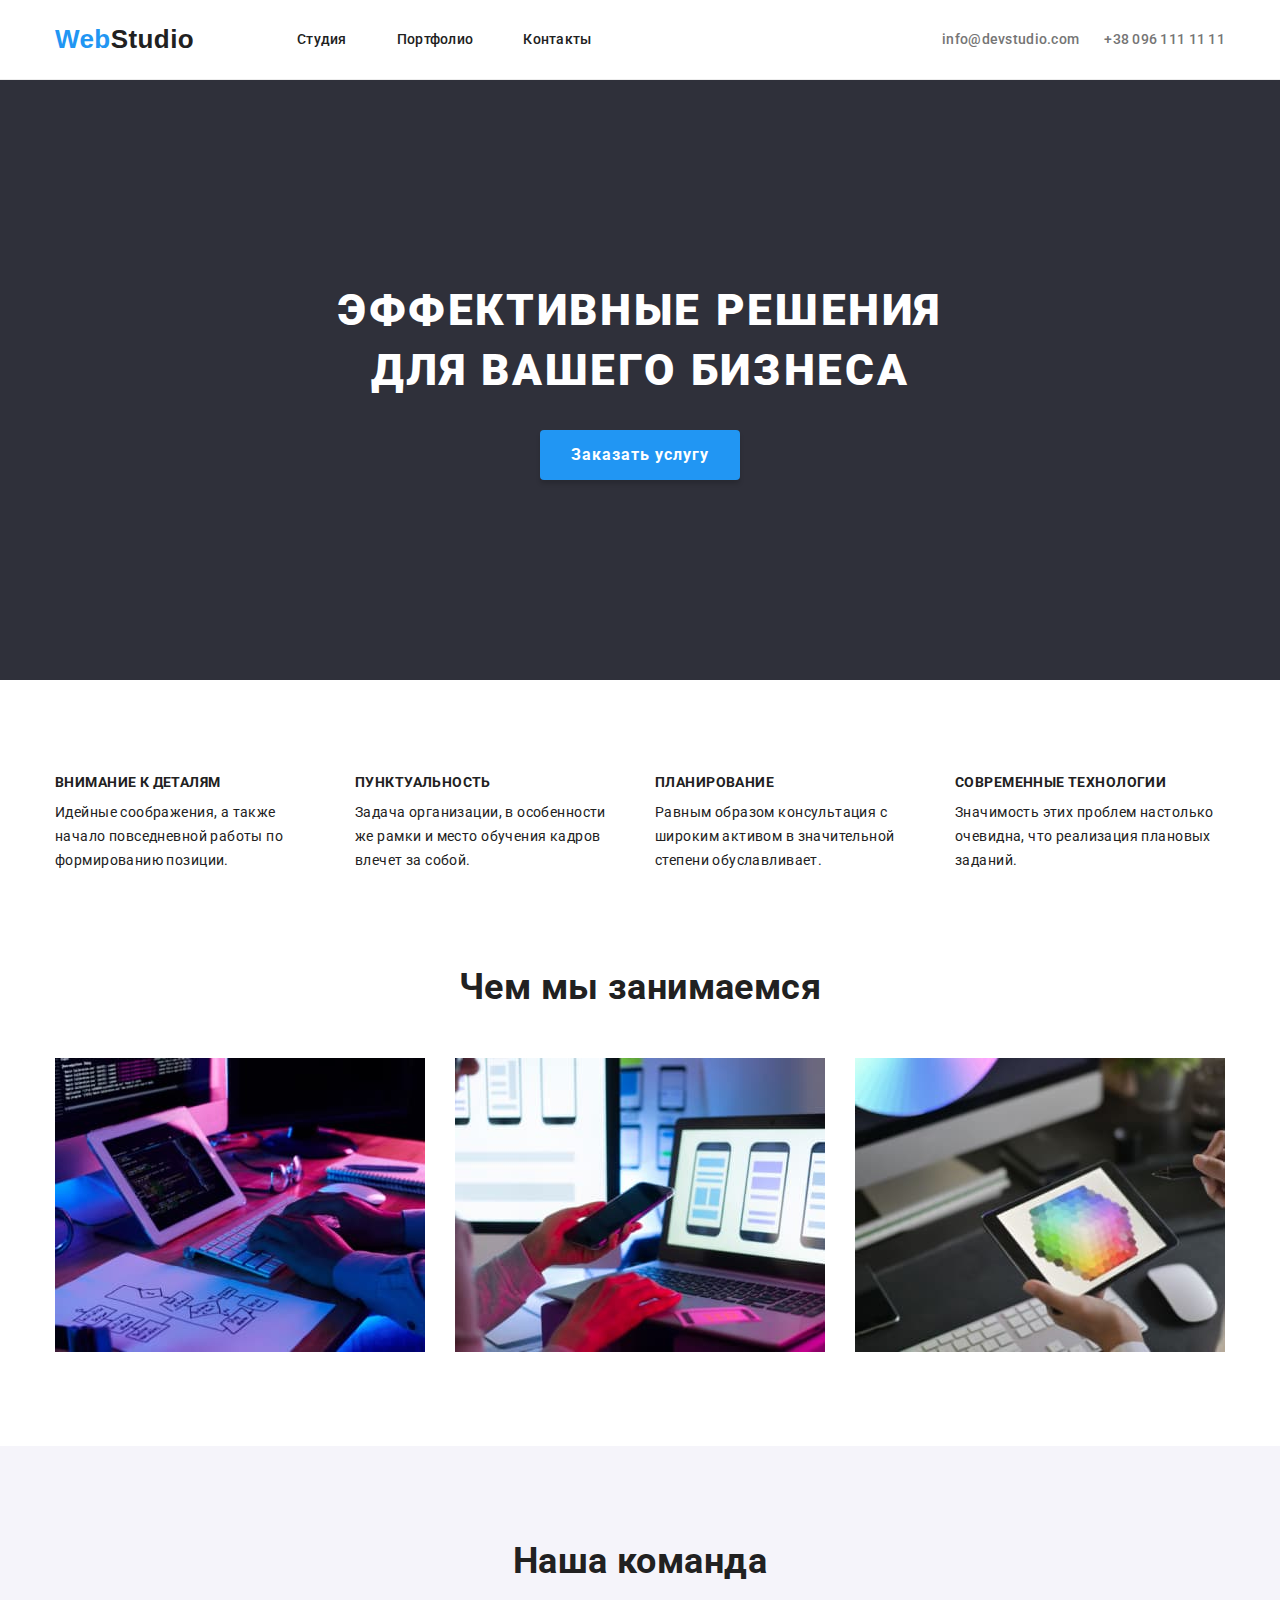
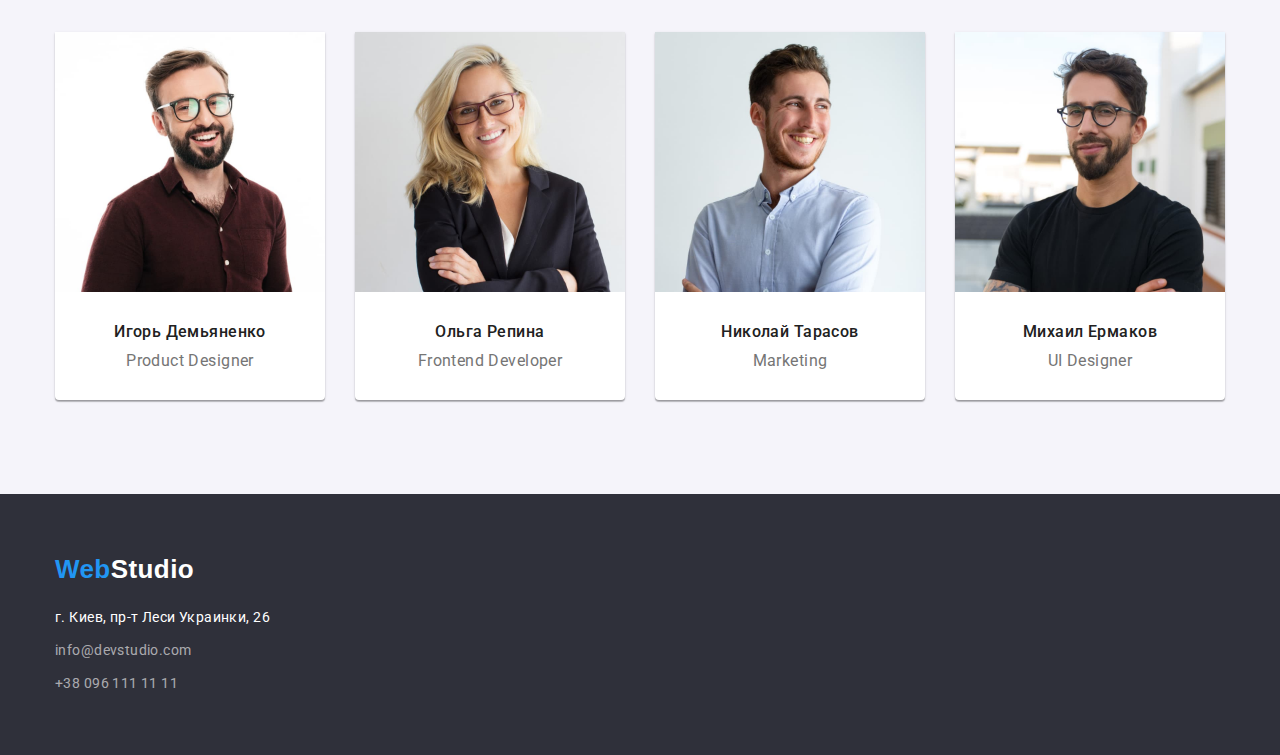
==== index.html @ 4dfd44be "," ====
<!DOCTYPE html>
<html lang="ru">

    <head>
        <meta charset="UTF-8">
        <meta http-equiv="X-UA-Compatible" content="IE=edge">
        <meta name="viewport" content="width=device-width, initial-scale=1.0">
        <link rel="stylesheet" href="css/modern-normalize.css">
        <link rel="stylesheet" href="css/style.css">
        <link rel="preconnect" href="https://fonts.googleapis.com">
        <link rel="preconnect" href="https://fonts.gstatic.com" crossorigin>
        <link
            href="https://fonts.googleapis.com/css2?family=Montserrat:wght@700&family=Roboto:wght@400;500;700;900&display=swap"
            rel="stylesheet">
        <title lang="en">Web Studio</title>
    </head>
    <body class="body">
        <header class="header">
            <div class="container header-box">
                <nav class="nav">
                    <a class="link logo nav-a" href="index.html" lang="en">Web<span class="header-span">Studio</span></a>
                    <ul class="list nav-list">
                        <li class="nav-item">
                            <a class="link nav-link" href="index.html">Студия</a>
                        </li>
                        <li class="nav-item">
                            <a class="link nav-link" href="portfolio.html">Портфолио</a>
                        </li>
                        <li class="nav-item">
                            <a class="link nav-link" href="#">Контакты</a>
                        </li>
                    </ul>
                </nav>
                <ul class="list header-address">
                    <li class="header-address-item"><a class="link header-contact" href="mailto:info@devstudio.com">info@devstudio.com</a></li>
                    <li class="header-address-item"><a class="link header-contact" href="tel:+380961111111">+38 096 111 11 11</a></li>
                </ul>
            </div>
        </header>
        <main class="main">
            <section class="hero">
                <div class="container hero-box">
                    <h1 class="hero-title">Эффективные решения для вашего бизнеса</h1>
                    <button class="hero-btn" type="button">Заказать услугу</button>
                </div>
            </section>
            <section class="benefits">
                <div class="container ">
                    <h2 class="visually-hidden">Преимущества работы с нами</h2>
                    <ul class="list benefits-list">
                        <li class="benefits-item">
                            <h3 class="benefits-title">Внимание к деталям</h3>
                            <p class="benefits-text">Идейные соображения, а также начало повседневной работы по формированию
                                позиции.</p>
                        </li>
                        <li class="benefits-item">
                            <h3 class="benefits-title">Пунктуальность</h3>
                            <p class="benefits-text">Задача организации, в особенности же рамки и место обучения кадров влечет за
                                собой.</p>
                        </li>
                        <li class="benefits-item">
                            <h3 class="benefits-title">Планирование</h3>
                            <p class="benefits-text">Равным образом консультация с широким активом в значительной степени
                                обуславливает.</p>
                        </li>
                        <li class="benefits-item">
                            <h3 class="benefits-title">Современные технологии</h3>
                            <p class="benefits-text">Значимость этих проблем настолько очевидна, что реализация плановых заданий.
                            </p>
                        </li>
                    </ul>
                </div>
            </section>
            <section class="about">
                <div class="container">
                    <h2 class="about-title">Чем мы занимаемся</h2>
                    <ul class="list about-list">
                        <li class="about-item"><img class="about-img" src="images/img.jpg" alt="печать на клавиатуре" width="370"></li>
                        <li class="about-item"><img class="about-img" src="images/img2.jpg" alt="работа в телефоне и ноутбуке" width="370"></li>
                        <li class="about-item"><img class="about-img" src="images/img3.jpg" alt="катинка на планшете" width="370"></li>
                    </ul>
                </div>
            </section>
            <section class="team">
                <div class="container team-box">
                <h2 class="team-title">Наша команда</h2>
                    <ul class="list team-list">
                        <li class="team-item">
                            <img class="team-img" src="images/img4.jpg" alt="человек" width="270">
                            <div class="team-text">
                                <h3 class="team-list-title">Игорь Демьяненко</h3>
                                <p class="team-list-text" lang="en">Product Designer</p>
                            </div>
                        </li>
                        <li class="team-item">
                            <img class="team-img" src="images/img5.jpg" alt="человек" width="270">
                            <div class="team-text">
                                <h3 class="team-list-title">Ольга Репина</h3>
                                <p class="team-list-text" lang="en">Frontend Developer</p>
                            </div>
                        </li>
                        <li class="team-item">
                            <img class="team-img" src="images/img6.jpg" alt="человек" width="270"> 
                            <div class="team-text">
                                <h3 class="team-list-title">Николай Тарасов</h3>
                                <p class="team-list-text" lang="en">Marketing</p>
                            </div>
                        </li>
                        <li class="team-item">
                            <img class="team-img" src="images/img7.jpg" alt="человек" width="270">
                            <div class="team-text">
                                <h3 class="team-list-title">Михаил Ермаков</h3>
                                <p class="team-list-text" lang="en">UI Designer</p>
                            </div>
                        </li>
                    </ul>
                </div>
            </section>
        </main>
        <footer class="footer">
            <div class="container footer-box">
                <a class="link logo footer-a" href="index.html" lang="en">Web<span class="footer-span">Studio</span></a>
                <address class="address">
                    <ul class="list address-list">
                        <li class="address-item"><a class="link address-link" href="https://www.google.com/maps/place/%D0%B1%D1%83%D0%BB.+%D0%9B%D0%B5%D1%81%D0%B8+%D0%A3%D0%BA%D1%80%D0%B0%D0%B8%D0%BD%D0%BA%D0%B8,+26,+%D0%9A%D0%B8%D0%B5%D0%B2,+02000/@50.4265807,30.5361971,17z/data=!4m13!1m7!3m6!1s0x40d4cf0e033ecbe9:0x57a4dffefec77da0!2z0LHRg9C7LiDQm9C10YHQuCDQo9C60YDQsNC40L3QutC4LCAyNiwg0JrQuNC10LIsIDAyMDAw!3b1!8m2!3d50.4265807!4d30.5383858!3m4!1s0x40d4cf0e033ecbe9:0x57a4dffefec77da0!8m2!3d50.4265807!4d30.5383858"
                            target="_blank" rel="noreferrer noopener">г. Киев, пр-т Леси Украинки, 26</a></li>
                        <li  class="address-item"><a class="link address-contact" href="mailto:info@devstudio.com">info@devstudio.com</a></li>
                        <li  class="address-item"><a class="link address-contact" href="tel:+380961111111">+38 096 111 11 11</a></li>
                    </ul>
                </address>
            </div>
        </footer>
    </body>
</html>
---- css/style.css ----
:root {
  --brand-color: #2196f3;
  --first-color: #ffffff;
  --second-color: #757575;
  --third-color: #212121;
}
body {
  font-family: 'Roboto', sans-serif;
  color: var(--third-color);
  font-size: 14px;
  font-weight: normal;
  letter-spacing: 0.03em;
}
p,
h1,
h2,
h3,
h4,
h5,
h6 {
  margin: 0;
}
ul {
  margin: 0;
  padding: 0;
}
img {
  display: block;
}
button {
  cursor: pointer;
}
.link {
  text-decoration: none;
}
.list {
  list-style: none;
}
.container {
  width: 1200px;
  padding-left: 15px;
  padding-right: 15px;
  margin: 0 auto;
}
.visually-hidden {
  position: absolute;
  white-space: nowrap;
  width: 1px;
  height: 1px;
  overflow: hidden;
  border: 0;
  padding: 0;
  clip: rect(0 0 0 0);
  clip-path: inset(50%);
  margin: -1px;
}
.logo {
  font-family: 'Raleway', sans-serif;
  font-style: normal;
  font-weight: bold;
  font-size: 26px;
  line-height: calc(31 / 26);
  color: var(--brand-color);
}
/*---------------HEADER--------------*/
.header {
  border-bottom: 1px solid #ececec;
}
.header-box {
  display: flex;
  justify-content: space-between;
}
.nav {
  display: flex;
  align-items: center;
}
.nav-a {
  padding: 24px 78px 24px 0;
}
.header-span {
  color: var(--third-color);
}
.nav-list {
  display: flex;
}
.nav-link {
  color: inherit;
  font-weight: 500;
  line-height: calc(16 / 14);
  letter-spacing: 0.02em;
  padding: 32px 25px;
}
.nav-link:focus,
.nav-link:hover {
  color: var(--brand-color);
}
.header-address {
  display: flex;
  align-items: center;
}
.header-contact {
  font-weight: 500;
  line-height: calc(16 / 14);
  letter-spacing: 0.02em;
  color: var(--second-color);
  padding: 32px 25px;
}
.header-contact:last-child {
  padding: 32px 0 32px 25px;
}
.header-contact:hover,
.header-contact:focus {
  color: var(--brand-color);
}

/*-------------address------------*/
.footer {
  background: #2f303a;
}
.footer-box {
  display: flex;
  flex-direction: column;
  padding-top: 60px;
  padding-bottom: 60px;
}
.footer-span {
  color: var(--first-color);
}
.address-item:not(:last-child) {
  margin-bottom: 9px;
}
.address-item:first-child {
  margin-top: 20px;
}
.address-link {
  font-family: inherit;
  font-style: normal;
  line-height: calc(24 / 14);
  color: var(--first-color);
}
.address-contact {
  font-family: Roboto;
  font-style: normal;
  line-height: calc(24 / 14);
  color: rgba(255, 255, 255, 0.6);
}
/*---------------INDEX.HTML-----*/

/*---------------Hero-----*/
.hero {
  background: #2f303a;
}
.hero-box {
  display: flex;
  flex-direction: column;
  justify-content: center;
  align-items: center;
  padding-top: 200px;
  padding-bottom: 200px;
}
.hero-title {
  font-weight: 900;
  font-size: 44px;
  line-height: calc(60 / 44);
  text-align: center;
  letter-spacing: 0.06em;
  text-transform: uppercase;
  color: var(--first-color);
  width: 700px;
  height: 120px;
  margin-bottom: 30px;
}
.hero-btn {
  background: var(--brand-color);
  box-shadow: 0px 4px 4px rgba(0, 0, 0, 0.15);
  border-radius: 4px;
  font-weight: bold;
  font-size: 16px;
  line-height: calc(30 / 16);
  letter-spacing: 0.06em;
  color: var(--first-color);
  width: 200px;
  height: 50px;
  border: none;
}
.hero-btn:hover,
.hero-btn:focus {
  background: #188ce8;
}

/*---------------benefits-----*/
.benefits-list {
  display: flex;
  flex-wrap: wrap;
  padding-top: 94px;
  margin-left: -30px;
  padding-bottom: 94px;
}
.benefits-item {
  margin-left: 30px;
  flex-basis: calc(100% / 4 - 30px);
}
.benefits-title {
  font-size: 14px;
  line-height: calc(16 / 14);
  text-transform: uppercase;
  margin-bottom: 10px;
}
.benefits-text {
  line-height: calc(24 / 14);
}

/*---------------about-----*/
.about-title {
  font-size: 36px;
  line-height: calc(42 / 36);
  text-align: center;
}
.about-list {
  display: flex;
  flex-wrap: wrap;
  margin-left: -30px;
}
.about-item {
  margin-left: 30px;
  flex-basis: calc(100% / 3 - 30px);
  margin-top: 50px;
  margin-bottom: 94px;
}
/*---------------team-----*/
.team {
  background: #f5f4fa;
}
.team-box {
  padding: 94px 15px;
}
.team-title {
  font-size: 36px;
  line-height: calc(42 / 36);
  text-align: center;
}
.team-list {
  display: flex;
  flex-wrap: wrap;
  margin-left: -30px;
}
.team-item {
  background: var(--first-color);
  box-shadow: 0px 1px 3px rgba(0, 0, 0, 0.12), 0px 1px 1px rgba(0, 0, 0, 0.14),
    0px 2px 1px rgba(0, 0, 0, 0.2);
  border-radius: 0px 0px 4px 4px;
  flex-basis: calc(100% / 4 - 30px);
  margin-top: 50px;
  margin-left: 30px;
}
.team-text {
  padding: 25px;
}
.team-list-title {
  font-weight: 500;
  font-size: 16px;
  line-height: calc(19 / 16);
  text-align: center;
  padding: 5px;
}
.team-list-text {
  font-size: 16px;
  line-height: calc(19 / 16);
  text-align: center;
  color: var(--second-color);
  padding: 5px;
}

/*---------------PORTFOLIO.HTML-----*/

/*---------------Hero-----*/
.search-list {
  display: flex;
  padding: 94px 0 50px 0;
  justify-content: center;
}
.search-item:not(:last-child) {
  margin-right: 8px;
}
.search-btn {
  background: #f5f4fa;
  border-radius: 4px;
  font-weight: 500;
  font-size: 16px;
  line-height: calc(26 / 16);
  text-align: center;
  border: none;
  padding: 6px 22px;
}
.search-btn:hover,
.search-btn:focus {
  background: var(--brand-color);
  box-shadow: 0px 3px 1px rgba(0, 0, 0, 0.1), 0px 1px 2px rgba(0, 0, 0, 0.08),
    0px 2px 2px rgba(0, 0, 0, 0.12);
  color: var(--first-color);
}
.product-list {
  display: flex;
  flex-wrap: wrap;
  margin-left: -30px;
  margin-top: -30px;
  padding-bottom: 94px;
}
.product-item {
  flex-basis: calc(100% / 3 - 30px);
  margin-top: 30px;
  margin-left: 30px;
}
.product-title-box {
  border-bottom: 1px solid #eeeeee;
  border-right: 1px solid #eeeeee;
  border-left: 1px solid #eeeeee;
  box-sizing: content-box;
  padding: 20px 24px 19px 24px;
}
.product-title {
  font-size: 18px;
  line-height: calc(36 / 18);
  letter-spacing: 0.06em;
  margin-bottom: 4px;
}
.product-post-title {
  font-size: 16px;
  line-height: calc(30 / 16);
  color: var(--second-color);
}
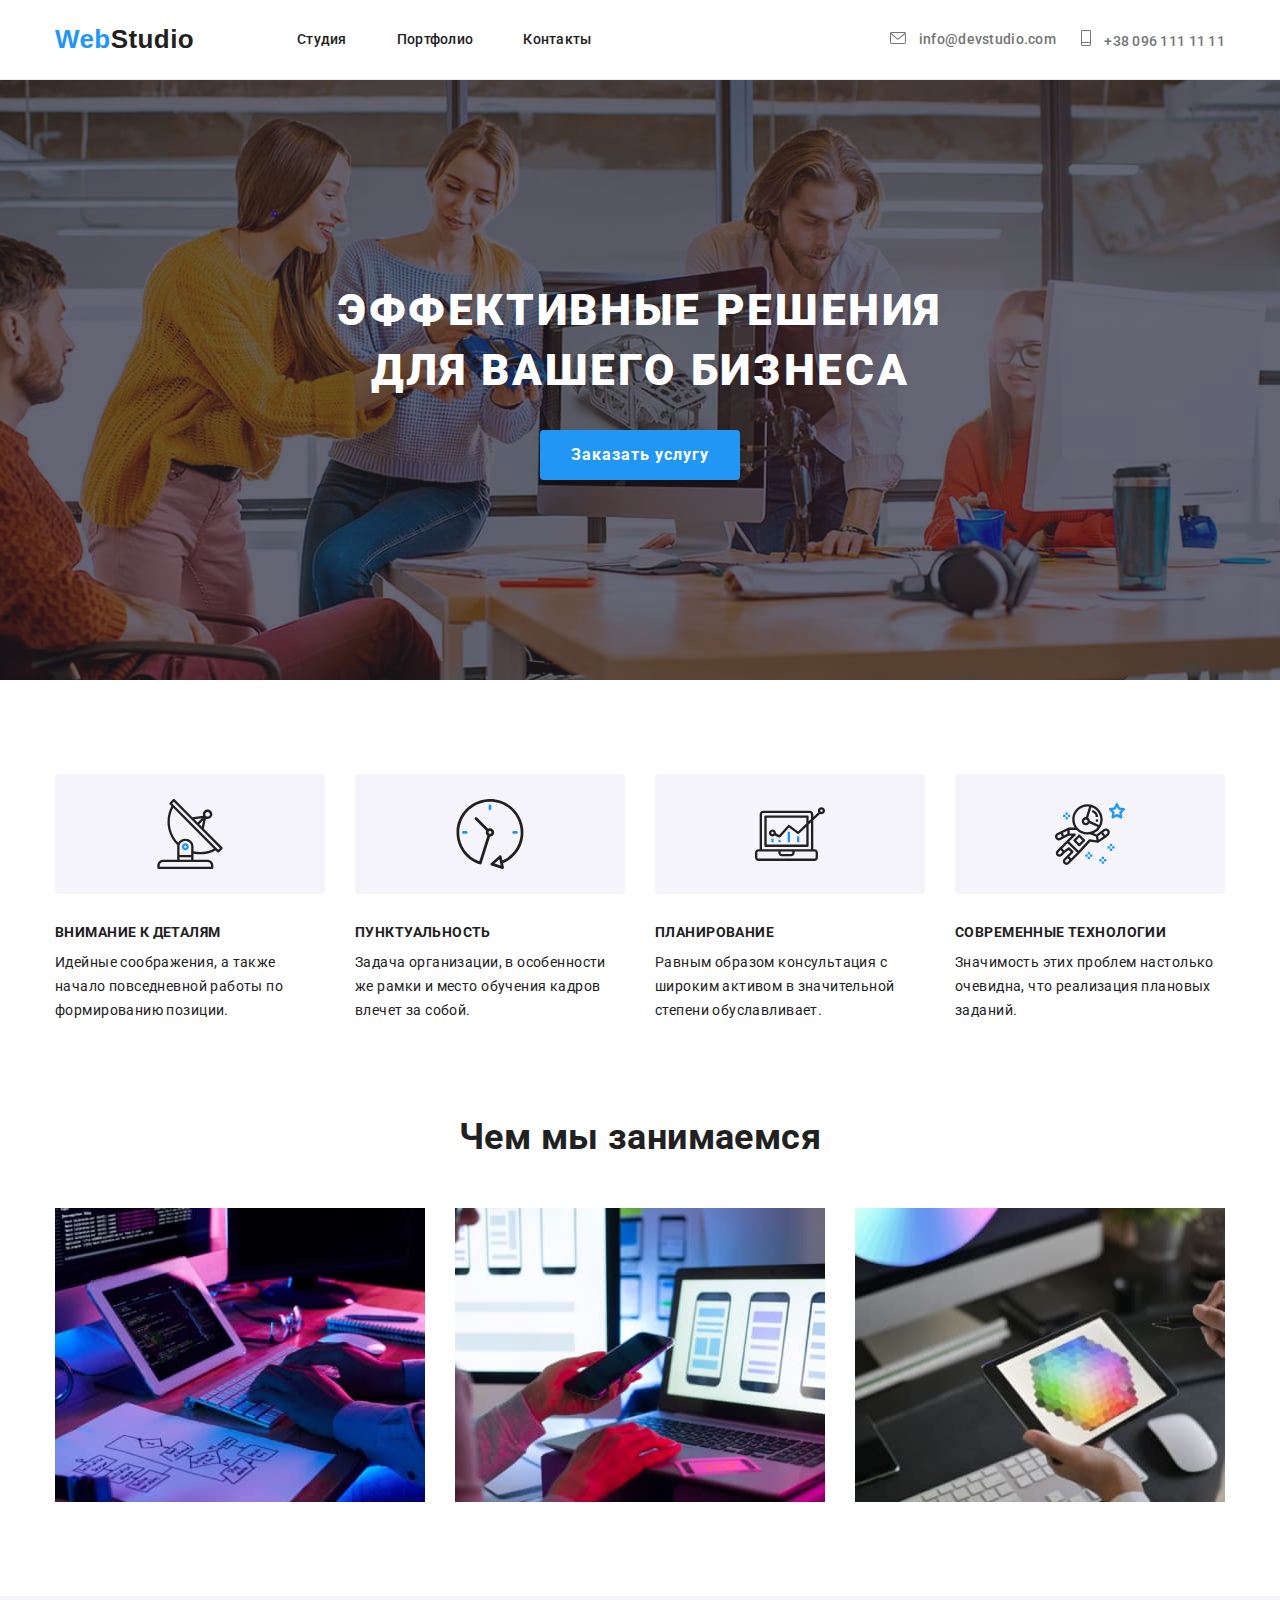
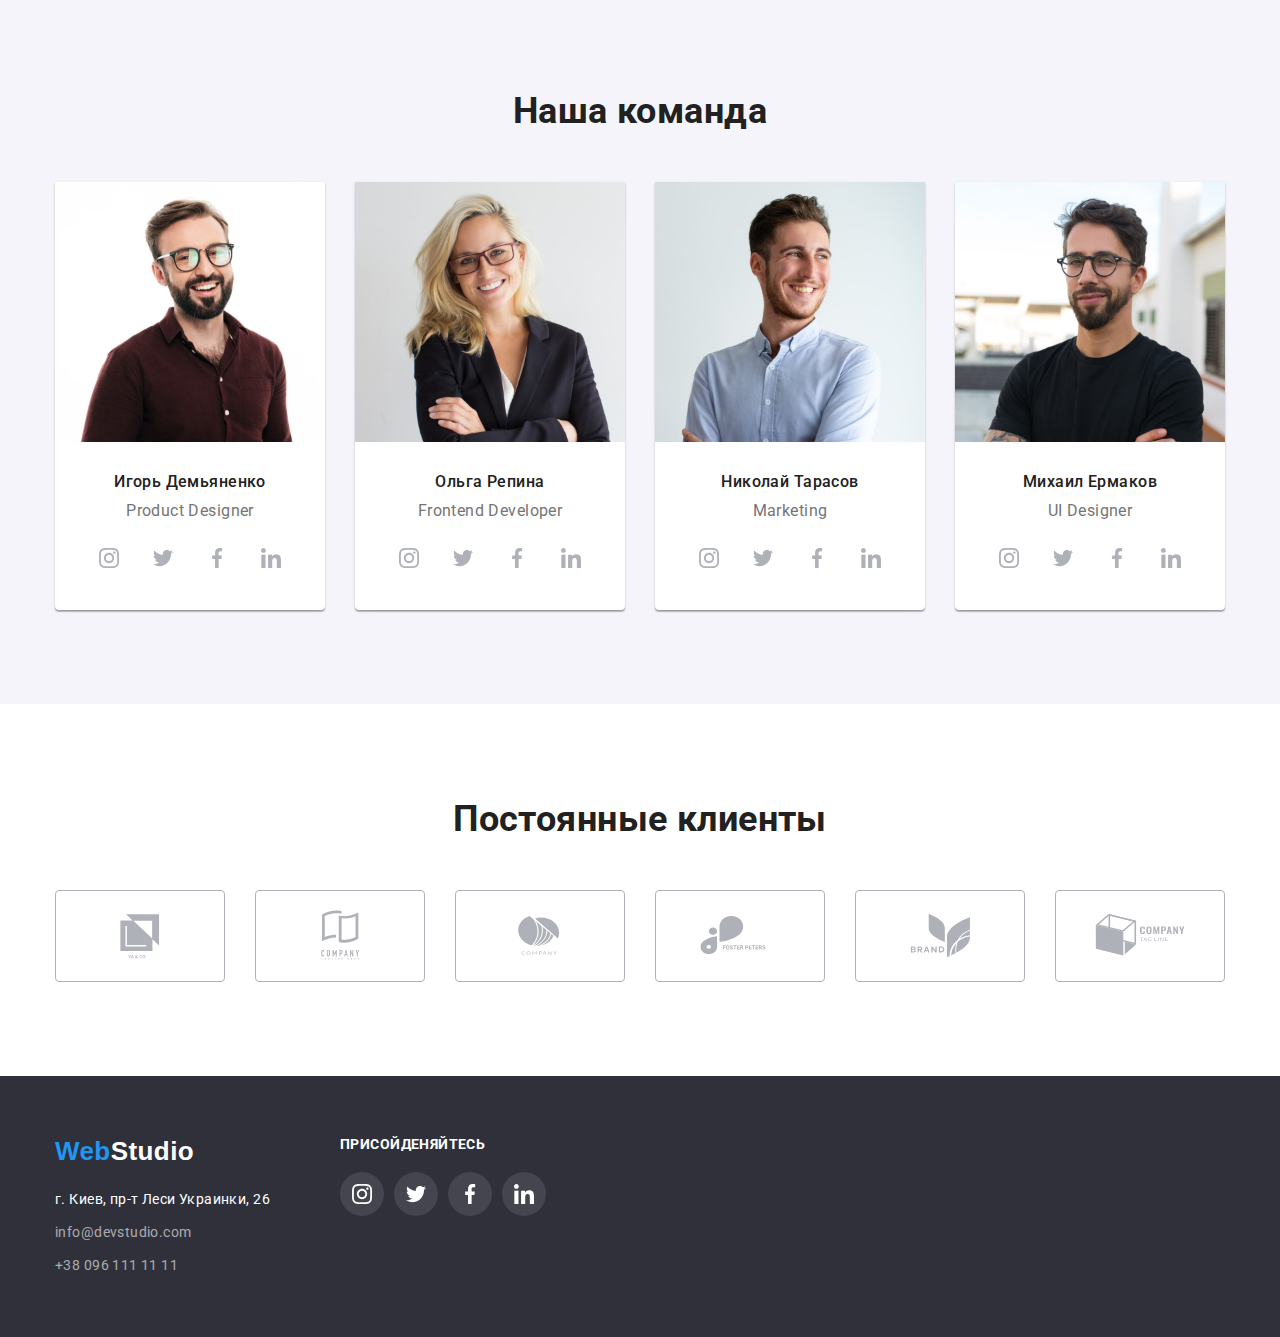
==== commit 5fa89c54: "Ферст трай" ====
--- a/index.html
+++ b/index.html
@@ -32,8 +32,20 @@
                     </ul>
                 </nav>
                 <ul class="list header-address">
-                    <li class="header-address-item"><a class="link header-contact" href="mailto:info@devstudio.com">info@devstudio.com</a></li>
-                    <li class="header-address-item"><a class="link header-contact" href="tel:+380961111111">+38 096 111 11 11</a></li>
+                    <li class="header-address-item">
+                        <a class="link header-contact " href="mailto:info@devstudio.com">
+                            <svg svg class="icon-mail" width="16" height="12">
+                                <use href="images/icons.svg#icon-mail"></use>
+                            </svg>
+                            info@devstudio.com</a>
+                    </li>
+                    <li class="header-address-item">
+                        <a class="link header-contact" href="tel:+380961111111">
+                            <svg svg class="icon-tel" width="10" height="16">
+                                <use href="images/icons.svg#icon-tel"></use>
+                            </svg>
+                            +38 096 111 11 11</a>
+                    </li>
                 </ul>
             </div>
         </header>
@@ -49,21 +61,41 @@
                     <h2 class="visually-hidden">Преимущества работы с нами</h2>
                     <ul class="list benefits-list">
                         <li class="benefits-item">
+                            <div class="benefits-box" >
+                                <svg svg class="benefits-icon" >
+                                    <use href="images/icons.svg#icon-antenna-1"></use>
+                                </svg>
+                            </div>
                             <h3 class="benefits-title">Внимание к деталям</h3>
                             <p class="benefits-text">Идейные соображения, а также начало повседневной работы по формированию
                                 позиции.</p>
                         </li>
                         <li class="benefits-item">
+                            <div class="benefits-box">
+                                <svg svg class="benefits-icon" >
+                                    <use href="images/icons.svg#icon-clock-1"></use>
+                                </svg>
+                            </div>
                             <h3 class="benefits-title">Пунктуальность</h3>
                             <p class="benefits-text">Задача организации, в особенности же рамки и место обучения кадров влечет за
                                 собой.</p>
                         </li>
                         <li class="benefits-item">
+                            <div class="benefits-box">
+                                <svg svg class="benefits-icon" >
+                                    <use href="images/icons.svg#icon-diagram-1"></use>
+                                </svg>
+                            </div>
                             <h3 class="benefits-title">Планирование</h3>
                             <p class="benefits-text">Равным образом консультация с широким активом в значительной степени
                                 обуславливает.</p>
                         </li>
                         <li class="benefits-item">
+                            <div class="benefits-box">
+                                <svg svg class="benefits-icon" >
+                                    <use href="images/icons.svg#icon-astronaut-1"></use>
+                                </svg>
+                            </div>
                             <h3 class="benefits-title">Современные технологии</h3>
                             <p class="benefits-text">Значимость этих проблем настолько очевидна, что реализация плановых заданий.
                             </p>
@@ -73,7 +105,7 @@
             </section>
             <section class="about">
                 <div class="container">
-                    <h2 class="about-title">Чем мы занимаемся</h2>
+                    <h2 class="about-title title">Чем мы занимаемся</h2>
                     <ul class="list about-list">
                         <li class="about-item"><img class="about-img" src="images/img.jpg" alt="печать на клавиатуре" width="370"></li>
                         <li class="about-item"><img class="about-img" src="images/img2.jpg" alt="работа в телефоне и ноутбуке" width="370"></li>
@@ -83,7 +115,7 @@
             </section>
             <section class="team">
                 <div class="container team-box">
-                <h2 class="team-title">Наша команда</h2>
+                <h2 class="team-title title">Наша команда</h2>
                     <ul class="list team-list">
                         <li class="team-item">
                             <img class="team-img" src="images/img4.jpg" alt="человек" width="270">
@@ -91,6 +123,44 @@
                                 <h3 class="team-list-title">Игорь Демьяненко</h3>
                                 <p class="team-list-text" lang="en">Product Designer</p>
                             </div>
+                            <ul class="team-contact-list list">
+                                <li class="team-contact-item">
+                                    <a class="team-contact-link" href="" target="_blank" rel="noreferrer noopener">
+                                        <div class="team-contact-box">
+                                            <svg class="team-contact-icon">
+                                                <use href="images/icons.svg#icon-instagram-2-1"></use>
+                                            </svg>
+                                        </div>
+                                    </a>
+                                </li>
+                                <li class="team-contact-item">
+                                    <a class="team-contact-link" href="" target="_blank" rel="noreferrer noopener">
+                                        <div class="team-contact-box">
+                                            <svg class="team-contact-icon">
+                                                <use href="images/icons.svg#icon-twitter-1"></use>
+                                            </svg>
+                                        </div>
+                                    </a>
+                                </li>
+                                <li class="team-contact-item">
+                                    <a class="team-contact-link" href="" target="_blank" rel="noreferrer noopener">
+                                        <div class="team-contact-box">
+                                            <svg class="team-contact-icon">
+                                                <use href="images/icons.svg#icon-facebook-1"></use>
+                                            </svg>
+                                        </div>
+                                    </a>
+                                </li>
+                                <li class="team-contact-item">
+                                    <a class="team-contact-link" href="" target="_blank" rel="noreferrer noopener">
+                                        <div class="team-contact-box">
+                                            <svg class="team-contact-icon">
+                                                <use href="images/icons.svg#icon-linkedin-1"></use>
+                                            </svg>
+                                        </div>
+                                    </a>
+                                </li>
+                            </ul>
                         </li>
                         <li class="team-item">
                             <img class="team-img" src="images/img5.jpg" alt="человек" width="270">
@@ -98,6 +168,44 @@
                                 <h3 class="team-list-title">Ольга Репина</h3>
                                 <p class="team-list-text" lang="en">Frontend Developer</p>
                             </div>
+                            <ul class="team-contact-list list">
+                                <li class="team-contact-item">
+                                    <a class="team-contact-link" href="" target="_blank" rel="noreferrer noopener">
+                                        <div class="team-contact-box">
+                                            <svg class="team-contact-icon">
+                                                <use href="images/icons.svg#icon-instagram-2-1"></use>
+                                            </svg>
+                                        </div>
+                                    </a>
+                                </li>
+                                <li class="team-contact-item">
+                                    <a class="team-contact-link" href="" target="_blank" rel="noreferrer noopener">
+                                        <div class="team-contact-box">
+                                            <svg class="team-contact-icon">
+                                                <use href="images/icons.svg#icon-twitter-1"></use>
+                                            </svg>
+                                        </div>
+                                    </a>
+                                </li>
+                                <li class="team-contact-item">
+                                    <a class="team-contact-link" href="" target="_blank" rel="noreferrer noopener">
+                                        <div class="team-contact-box">
+                                            <svg class="team-contact-icon">
+                                                <use href="images/icons.svg#icon-facebook-1"></use>
+                                            </svg>
+                                        </div>
+                                    </a>
+                                </li>
+                                <li class="team-contact-item">
+                                    <a class="team-contact-link" href="" target="_blank" rel="noreferrer noopener">
+                                        <div class="team-contact-box">
+                                            <svg class="team-contact-icon">
+                                                <use href="images/icons.svg#icon-linkedin-1"></use>
+                                            </svg>
+                                        </div>
+                                    </a>
+                                </li>
+                            </ul>
                         </li>
                         <li class="team-item">
                             <img class="team-img" src="images/img6.jpg" alt="человек" width="270"> 
@@ -105,6 +213,44 @@
                                 <h3 class="team-list-title">Николай Тарасов</h3>
                                 <p class="team-list-text" lang="en">Marketing</p>
                             </div>
+                            <ul class="team-contact-list list">
+                                <li class="team-contact-item">
+                                    <a class="team-contact-link" href="" target="_blank" rel="noreferrer noopener">
+                                        <div class="team-contact-box">
+                                            <svg class="team-contact-icon">
+                                                <use href="images/icons.svg#icon-instagram-2-1"></use>
+                                            </svg>
+                                        </div>
+                                    </a>
+                                </li>
+                                <li class="team-contact-item">
+                                    <a class="team-contact-link" href="" target="_blank" rel="noreferrer noopener">
+                                        <div class="team-contact-box">
+                                            <svg class="team-contact-icon">
+                                                <use href="images/icons.svg#icon-twitter-1"></use>
+                                            </svg>
+                                        </div>
+                                    </a>
+                                </li>
+                                <li class="team-contact-item">
+                                    <a class="team-contact-link" href="" target="_blank" rel="noreferrer noopener">
+                                        <div class="team-contact-box">
+                                            <svg class="team-contact-icon">
+                                                <use href="images/icons.svg#icon-facebook-1"></use>
+                                            </svg>
+                                        </div>
+                                    </a>
+                                </li>
+                                <li class="team-contact-item">
+                                    <a class="team-contact-link" href="" target="_blank" rel="noreferrer noopener">
+                                        <div class="team-contact-box">
+                                            <svg class="team-contact-icon">
+                                                <use href="images/icons.svg#icon-linkedin-1"></use>
+                                            </svg>
+                                        </div>
+                                    </a>
+                                </li>
+                            </ul>
                         </li>
                         <li class="team-item">
                             <img class="team-img" src="images/img7.jpg" alt="человек" width="270">
@@ -112,6 +258,105 @@
                                 <h3 class="team-list-title">Михаил Ермаков</h3>
                                 <p class="team-list-text" lang="en">UI Designer</p>
                             </div>
+                            <ul class="team-contact-list list">
+                                <li class="team-contact-item">
+                                    <a class="team-contact-link" href="" target="_blank" rel="noreferrer noopener">
+                                        <div class="team-contact-box">
+                                            <svg class="team-contact-icon">
+                                                <use href="images/icons.svg#icon-instagram-2-1"></use>
+                                            </svg>
+                                        </div>
+                                    </a>
+                                </li>
+                                <li class="team-contact-item">
+                                    <a class="team-contact-link" href="" target="_blank" rel="noreferrer noopener">
+                                        <div class="team-contact-box">
+                                            <svg class="team-contact-icon">
+                                                <use href="images/icons.svg#icon-twitter-1"></use>
+                                            </svg>
+                                        </div>
+                                    </a>
+                                </li>
+                                <li class="team-contact-item">
+                                    <a class="team-contact-link" href="" target="_blank" rel="noreferrer noopener">
+                                        <div class="team-contact-box">
+                                            <svg class="team-contact-icon">
+                                                <use href="images/icons.svg#icon-facebook-1"></use>
+                                            </svg>
+                                        </div>
+                                    </a>
+                                </li>
+                                <li class="team-contact-item">
+                                    <a class="team-contact-link" href="" target="_blank" rel="noreferrer noopener">
+                                        <div class="team-contact-box">
+                                            <svg class="team-contact-icon">
+                                                <use href="images/icons.svg#icon-linkedin-1"></use>
+                                            </svg>
+                                        </div>
+                                    </a>
+                                </li>
+                            </ul>
+                        </li>
+                    </ul>
+                </div>
+            </section>
+            <section class="clients">
+                <div class="container clients-box">
+                    <h2 class="clients-title title">Постоянные клиенты</h2>
+                    <ul class="clients-list list">
+                        <li class="clients-item">
+                            <a class="clients-link" href="" target="_blank" rel="noreferrer noopener">
+                                <div class="clients-list-box">
+                                    <svg class="clients-icon">
+                                        <use href="images/icons.svg#icon-Client-1"></use>
+                                    </svg>
+                                </div>
+                            </a>
+                        </li>
+                        <li class="clients-item">
+                            <a class="clients-link" href="" target="_blank" rel="noreferrer noopener">
+                                <div class="clients-list-box">
+                                    <svg class="clients-icon">
+                                        <use href="images/icons.svg#icon-Client-2"></use>
+                                    </svg>
+                                </div>
+                            </a>
+                        </li>
+                        <li class="clients-item">
+                            <a class="clients-link" href="" target="_blank" rel="noreferrer noopener">
+                                <div class="clients-list-box">
+                                    <svg class="clients-icon">
+                                        <use href="images/icons.svg#icon-Client-3"></use>
+                                    </svg>
+                                </div>
+                            </a>
+                        </li>
+                        <li class="clients-item">
+                            <a class="clients-link" href="" target="_blank" rel="noreferrer noopener">
+                                <div class="clients-list-box">
+                                    <svg class="clients-icon">
+                                        <use href="images/icons.svg#icon-Client-4"></use>
+                                    </svg>
+                                </div>
+                            </a>
+                        </li>
+                        <li class="clients-item">
+                            <a class="clients-link" href="" target="_blank" rel="noreferrer noopener">
+                                <div class="clients-list-box">
+                                    <svg class="clients-icon">
+                                        <use href="images/icons.svg#icon-Client-5"></use>
+                                    </svg>
+                                </div>
+                            </a>
+                        </li>
+                        <li class="clients-item">
+                            <a class="clients-link" href="" target="_blank" rel="noreferrer noopener">
+                                <div class="clients-list-box">
+                                    <svg class="clients-icon">
+                                        <use href="images/icons.svg#icon-Client-6"></use>
+                                    </svg>
+                                </div>
+                            </a>
                         </li>
                     </ul>
                 </div>
@@ -119,15 +364,60 @@
         </main>
         <footer class="footer">
             <div class="container footer-box">
-                <a class="link logo footer-a" href="index.html" lang="en">Web<span class="footer-span">Studio</span></a>
-                <address class="address">
-                    <ul class="list address-list">
-                        <li class="address-item"><a class="link address-link" href="https://www.google.com/maps/place/%D0%B1%D1%83%D0%BB.+%D0%9B%D0%B5%D1%81%D0%B8+%D0%A3%D0%BA%D1%80%D0%B0%D0%B8%D0%BD%D0%BA%D0%B8,+26,+%D0%9A%D0%B8%D0%B5%D0%B2,+02000/@50.4265807,30.5361971,17z/data=!4m13!1m7!3m6!1s0x40d4cf0e033ecbe9:0x57a4dffefec77da0!2z0LHRg9C7LiDQm9C10YHQuCDQo9C60YDQsNC40L3QutC4LCAyNiwg0JrQuNC10LIsIDAyMDAw!3b1!8m2!3d50.4265807!4d30.5383858!3m4!1s0x40d4cf0e033ecbe9:0x57a4dffefec77da0!8m2!3d50.4265807!4d30.5383858"
-                            target="_blank" rel="noreferrer noopener">г. Киев, пр-т Леси Украинки, 26</a></li>
-                        <li  class="address-item"><a class="link address-contact" href="mailto:info@devstudio.com">info@devstudio.com</a></li>
-                        <li  class="address-item"><a class="link address-contact" href="tel:+380961111111">+38 096 111 11 11</a></li>
-                    </ul>
-                </address>
+                <div class="social-box">
+                    <h2 class="social-title">Присойденяйтесь</h2>
+                    <ul class="social-list list">
+                        <li class="social-item">
+                            <a href="" class="social-link" target="_blank" rel="noreferrer noopener">
+                                <div class="social-icon-box">
+                                    <svg class="social-icon">
+                                        <use href="images/icons.svg#icon-instagram-2-1"></use>
+                                    </svg>
+                                </div>
+                            </a>
+                        </li>
+                        <li class="social-item">
+                            <a href="" class="social-link" target="_blank" rel="noreferrer noopener">
+                                <div class="social-icon-box">
+                                    <svg class="social-icon">
+                                        <use href="images/icons.svg#icon-twitter-1"></use>
+                                    </svg>
+                                </div>
+                            </a>
+                        </li>
+                        <li class="social-item">
+                            <a href="" class="social-link" target="_blank" rel="noreferrer noopener">
+                                <div class="social-icon-box">
+                                    <svg class="social-icon">
+                                        <use href="images/icons.svg#icon-facebook-1"></use>
+                                    </svg>
+                                </div>
+                            </a>
+                        </li>
+                        <li class="social-item">
+                            <a href="" class="social-link" target="_blank" rel="noreferrer noopener">
+                                <div class="social-icon-box">
+                                    <svg class="social-icon">
+                                        <use href="images/icons.svg#icon-linkedin-1"></use>
+                                    </svg>
+                                </div>
+                            </a>
+                        </li>
+                    </ul>
+                </div>
+                <div class="address-box">
+                    <a class="link logo footer-a" href="index.html" lang="en">Web<span class="footer-span">Studio</span></a>
+                    <address class="address">
+                        <ul class="list address-list">
+                            <li class="address-item"><a class="link address-link"
+                                    href="https://www.google.com/maps/place/%D0%B1%D1%83%D0%BB.+%D0%9B%D0%B5%D1%81%D0%B8+%D0%A3%D0%BA%D1%80%D0%B0%D0%B8%D0%BD%D0%BA%D0%B8,+26,+%D0%9A%D0%B8%D0%B5%D0%B2,+02000/@50.4265807,30.5361971,17z/data=!4m13!1m7!3m6!1s0x40d4cf0e033ecbe9:0x57a4dffefec77da0!2z0LHRg9C7LiDQm9C10YHQuCDQo9C60YDQsNC40L3QutC4LCAyNiwg0JrQuNC10LIsIDAyMDAw!3b1!8m2!3d50.4265807!4d30.5383858!3m4!1s0x40d4cf0e033ecbe9:0x57a4dffefec77da0!8m2!3d50.4265807!4d30.5383858"
+                                    target="_blank" rel="noreferrer noopener">г. Киев, пр-т Леси Украинки, 26</a></li>
+                            <li class="address-item"><a class="link address-contact" href="mailto:info@devstudio.com">info@devstudio.com</a>
+                            </li>
+                            <li class="address-item"><a class="link address-contact" href="tel:+380961111111">+38 096 111 11 11</a></li>
+                        </ul>
+                    </address>
+                </div>
             </div>
         </footer>
     </body>
--- a/css/style.css
+++ b/css/style.css
@@ -3,6 +3,7 @@
   --first-color: #ffffff;
   --second-color: #757575;
   --third-color: #212121;
+  --icon-color: #afb1b8;
 }
 body {
   font-family: 'Roboto', sans-serif;
@@ -62,6 +63,11 @@
   line-height: calc(31 / 26);
   color: var(--brand-color);
 }
+.title {
+  font-size: 36px;
+  line-height: calc(42 / 36);
+  text-align: center;
+}
 /*---------------HEADER--------------*/
 .header {
   border-bottom: 1px solid #ececec;
@@ -112,6 +118,11 @@
 .header-contact:focus {
   color: var(--brand-color);
 }
+.icon-tel,
+.icon-mail {
+  fill: currentColor;
+  margin-right: 10px;
+}
 
 /*-------------address------------*/
 .footer {
@@ -119,9 +130,15 @@
 }
 .footer-box {
   display: flex;
-  flex-direction: column;
   padding-top: 60px;
   padding-bottom: 60px;
+  flex-direction: row-reverse;
+  justify-content: flex-end;
+}
+.address-box {
+  display: flex;
+  flex-direction: column;
+  margin-right: 70px;
 }
 .footer-span {
   color: var(--first-color);
@@ -144,11 +161,51 @@
   line-height: calc(24 / 14);
   color: rgba(255, 255, 255, 0.6);
 }
+.social-title {
+  font-size: 14px;
+  line-height: calc(16 / 14);
+  text-transform: uppercase;
+  color: var(--first-color);
+  margin-bottom: 20px;
+}
+.social-list {
+  display: flex;
+}
+.social-item:not(:last-child) {
+  margin-right: 10px;
+}
+.social-link {
+  background-color: rgba(255, 255, 255, 0.1);
+}
+.social-link:hover,
+.social-link:focus {
+  background-color: var(--brand-color);
+}
+.social-icon-box {
+  height: 44px;
+  width: 44px;
+  border-radius: 50%;
+  background-color: inherit;
+  display: flex;
+  justify-content: center;
+  align-items: center;
+}
+.social-icon {
+  height: 20px;
+  width: 20px;
+  fill: var(--first-color);
+}
 /*---------------INDEX.HTML-----*/
 
 /*---------------Hero-----*/
 .hero {
-  background: #2f303a;
+  background-color: #e5e5e5;
+  background-image: linear-gradient(rgba(47, 48, 58, 0.4), rgba(47, 48, 58, 0.4)),
+    url('../images/hero-bg.jpg');
+  background-repeat: no-repeat;
+  background-position: center;
+  background-size: cover;
+  max-width: 1600px;
 }
 .hero-box {
   display: flex;
@@ -196,6 +253,20 @@
   margin-left: -30px;
   padding-bottom: 94px;
 }
+.benefits-box {
+  height: 120px;
+  background-color: #f5f4fa;
+  border-radius: 4px;
+  flex-basis: calc(100% / 4 - 30px);
+  display: flex;
+  justify-content: center;
+  align-items: center;
+  margin-bottom: 30px;
+}
+.benefits-icon {
+  width: 70px;
+  height: 70px;
+}
 .benefits-item {
   margin-left: 30px;
   flex-basis: calc(100% / 4 - 30px);
@@ -211,11 +282,6 @@
 }
 
 /*---------------about-----*/
-.about-title {
-  font-size: 36px;
-  line-height: calc(42 / 36);
-  text-align: center;
-}
 .about-list {
   display: flex;
   flex-wrap: wrap;
@@ -233,11 +299,6 @@
 }
 .team-box {
   padding: 94px 15px;
-}
-.team-title {
-  font-size: 36px;
-  line-height: calc(42 / 36);
-  text-align: center;
 }
 .team-list {
   display: flex;
@@ -254,23 +315,91 @@
   margin-left: 30px;
 }
 .team-text {
-  padding: 25px;
+  margin-top: 30px;
+  margin-bottom: 16px;
 }
 .team-list-title {
   font-weight: 500;
   font-size: 16px;
   line-height: calc(19 / 16);
   text-align: center;
-  padding: 5px;
+  margin-bottom: 10px;
 }
 .team-list-text {
   font-size: 16px;
   line-height: calc(19 / 16);
   text-align: center;
   color: var(--second-color);
-  padding: 5px;
-}
-
+}
+.team-contact-list {
+  display: flex;
+  justify-content: center;
+  align-items: center;
+  margin-bottom: 30px;
+}
+.team-contact-link {
+  background: var(--first-color);
+  color: var(--icon-color);
+}
+.team-contact-link:hover,
+.team-contact-link:focus {
+  color: var(--first-color);
+  background-color: var(--brand-color);
+}
+.team-contact-item:not(:last-child) {
+  margin-right: 10px;
+}
+.team-contact-box {
+  height: 44px;
+  width: 44px;
+  border-radius: 50%;
+  background-color: inherit;
+  color: inherit;
+  display: flex;
+  justify-content: center;
+  align-items: center;
+}
+.team-contact-icon {
+  height: 20px;
+  width: 20px;
+  fill: currentColor;
+}
+/*--------------Clients-----------*/
+.clients-box {
+  padding: 94px 15px;
+}
+.clients-list {
+  display: flex;
+  justify-content: center;
+  align-items: center;
+  flex-wrap: wrap;
+  margin-top: 50px;
+}
+.clients-item:not(:last-child) {
+  margin-right: 30px;
+}
+.clients-link {
+  color: var(--icon-color);
+}
+.clients-link:focus,
+.clients-link:hover {
+  color: var(--brand-color);
+}
+.clients-list-box {
+  height: 92px;
+  width: 170px;
+  border: 1px solid currentColor;
+  box-sizing: border-box;
+  border-radius: 4px;
+  display: flex;
+  justify-content: center;
+  align-items: center;
+}
+.clients-icon {
+  height: 160px;
+  width: 160px;
+  fill: currentColor;
+}
 /*---------------PORTFOLIO.HTML-----*/
 
 /*---------------Hero-----*/
@@ -311,6 +440,14 @@
   margin-top: 30px;
   margin-left: 30px;
 }
+.product-link:hover,
+.product-link:focus {
+  box-shadow: 0px 1px 1px rgba(0, 0, 0, 0.12), 0px 4px 4px rgba(0, 0, 0, 0.06),
+    1px 4px 6px rgba(0, 0, 0, 0.16);
+}
+.product-box-shadow {
+  box-shadow: inherit;
+}
 .product-title-box {
   border-bottom: 1px solid #eeeeee;
   border-right: 1px solid #eeeeee;
@@ -323,6 +460,7 @@
   line-height: calc(36 / 18);
   letter-spacing: 0.06em;
   margin-bottom: 4px;
+  color: var(--third-color);
 }
 .product-post-title {
   font-size: 16px;
